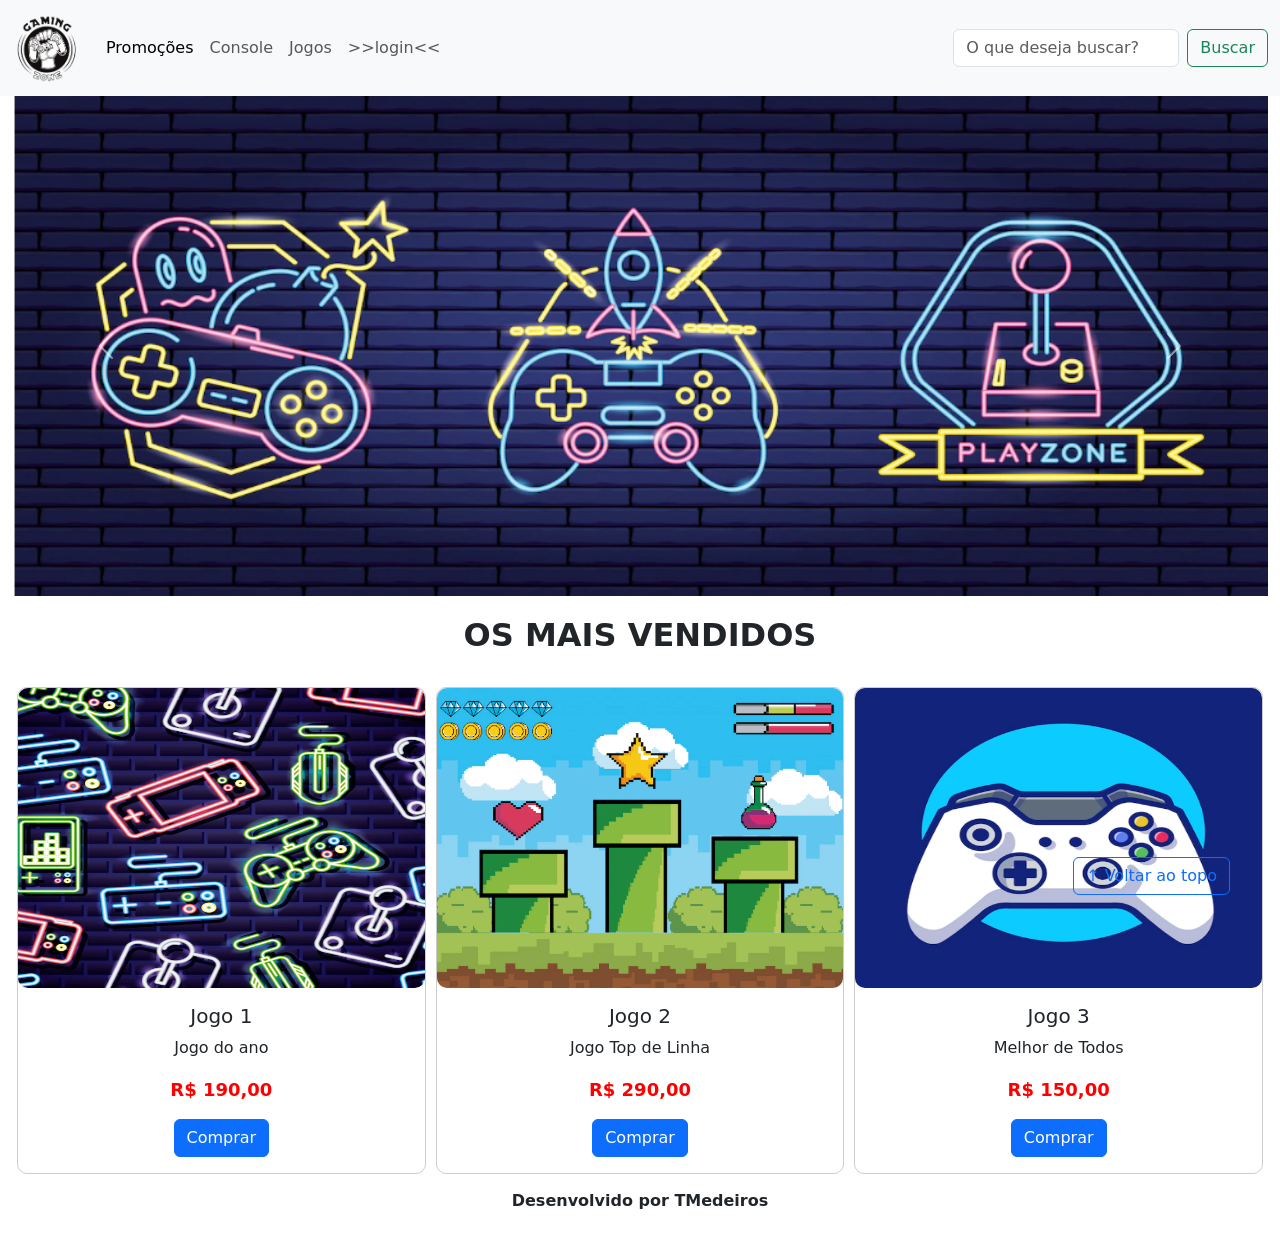
==== index.html @ e7b760a8 "Initial commit - Front-End LH Games" ====
<!DOCTYPE html>
<html lang="pt-br">

<head>
  <meta charset="UTF-8">
  <meta http-equiv="X-UA-Compatible" content="IE=edge">
  <meta name="viewport" content="width=device-width, initial-scale=1.0">
  <title>LH Games</title>

  <link href="https://cdn.jsdelivr.net/npm/bootstrap@5.2.2/dist/css/bootstrap.min.css" rel="stylesheet"
    integrity="sha384-Zenh87qX5JnK2Jl0vWa8Ck2rdkQ2Bzep5IDxbcnCeuOxjzrPF/et3URy9Bv1WTRi" crossorigin="anonymous">

  <link rel="stylesheet" href="css/estilo.css">

</head>

<body>
  <header>
    <nav class="navbar navbar-expand-lg bg-body-tertiary">
      <div class="container-fluid">
          <a class="navbar-brand" href="index.html"><img src="img/logo.png"></a>
        <button class="navbar-toggler" type="button" data-bs-toggle="collapse" data-bs-target="#navbarSupportedContent" aria-controls="navbarSupportedContent" aria-expanded="false" aria-label="Toggle navigation">
          <span class="navbar-toggler-icon"></span>
        </button>
        <div class="collapse navbar-collapse" id="navbarSupportedContent">
          <ul class="navbar-nav me-auto mb-2 mb-lg-0">
            <li class="nav-item">
              <a class="nav-link active" aria-current="page" href="#">Promoções</a>
            </li>
            <li class="nav-item">
              <a class="nav-link" href="#">Console</a>
            </li>
            <li class="nav-item">
              <a class="nav-link" href="#">Jogos</a>
            </li>
            <li class="nav-item">
              <a class="nav-link" href="login.html">>>login<<</a>
            </li>
          </ul>
          <form class="d-flex" role="search">
          <input class="form-control me-2" type="search" placeholder="O que deseja buscar?" aria-label="Search"/>
          <button class="btn btn-outline-success" type="submit">Buscar</button>
          </form>
        </div>
      </div>
    </nav>
  </header>

  <main>

    <section id="section-banners" class="container-fluid">

      <div id="carouselExampleControls" class="carousel slide" data-bs-slide="carousel">
        <div class="carousel-inner">
          <div class="carousel-item active">
            <img src="img/banner1.PNG" class="d-block w-100" alt="Venha comprar na nossa loja!">
          </div>
          <div class="carousel-item">
            <img src="img/banner2.PNG" class="d-block w-100" alt="Promoções de Produtos">
          </div>
          <div class="carousel-item">
            <img src="img/banner3.PNG" class="d-block w-100" alt="Várias novidades de produtos">
          </div>
        </div>
          <button class="carousel-control-prev" type="button" data-bs-target="#carouselExampleControls" data-bs-slide="prev">
            <span class="carousel-control-prev-icon" aria-hidden="true"></span>
            <span class="visually-hidden">Previous</span>
          </button>
          <button class="carousel-control-next" type="button" data-bs-target="#carouselExampleControls" data-bs-slide="next">
            <span class="carousel-control-next-icon" aria-hidden="true"></span>
            <span class="visually-hidden">Next</span>
          </button>
      </div>
    </section>
    
    <section id="section-vendidos" class="container-fluid">

      <h2>OS MAIS VENDIDOS</h2>
      
      <div class="card-group">
        
        <div class="card" style="width: 18rem;">
          <img src="img/jogo1.PNG" class="card-img-top" alt="Jogo de aventura">
            <div class="card-body">
              <h5 class="card-title">Jogo 1</h5>
              <p class="card-text">Jogo do ano</p>
              <p class="preco">R$ 190,00</p>
              <a href="#" class="btn btn-primary">Comprar</a>
            </div>
        </div>
        
        <div class="card" style="width: 18rem;">
          <img src="img/jogo2.PNG" class="card-img-top" alt="Jogo de corrida">
            <div class="card-body">
              <h5 class="card-title">Jogo 2</h5>
              <p class="card-text">Jogo Top de Linha</p>
              <p class="preco">R$ 290,00</p>
              <a href="#" class="btn btn-primary">Comprar</a>
            </div>
        </div>

        <div class="card" style="width: 18rem;">
          <img src="img/jogo3.PNG" class="card-img-top" alt="Jogo de aventura">
            <div class="card-body">
              <h5 class="card-title">Jogo 3</h5>
              <p class="card-text">Melhor de Todos</p>
              <p class="preco">R$ 150,00</p>
              <a href="#" class="btn btn-primary">Comprar</a>
            </div>
        </div>
      </div>           
    </section>
  </main>

  <footer>
    <p>Desenvolvido por TMedeiros</p>
  </footer>

  <button id="voltar-topo" type="button" class="btn btn-outline-primary" onclick="topo()">&uarr; Voltar ao topo</button>

  <script src="js/script.js"></script>
  <script src="https://cdn.jsdelivr.net/npm/bootstrap@5.2.2/dist/js/bootstrap.bundle.min.js"
    integrity="sha384-OERcA2EqjJCMA+/3y+gxIOqMEjwtxJY7qPCqsdltbNJuaOe923+mo//f6V8Qbsw3"
    crossorigin="anonymous"></script>

</body>

</html>
---- css/estilo.css ----
/*cabeçalho*/
header img{
    height: 70px;
    width: 70px;
}

/*Conteudo principal*/
main{
    min-height: 500px;
}

/*banner*/
#section-banners img{
    height: 500px;
}

/*Produtos vendidos*/
#section-vendidos{
    text-align: center;
}
#section-vendidos h2{
    font-weight: bold;
    padding: 20px;
}
#section-vendidos img{
    height: 300px;
    border-radius: 10px;
}
#section-vendidos .card{
    margin: 5px;
    border: 1px solid #ccc;
    border-radius: 10px;
}
#section-vendidos .preco{
    color: red;
    font-size: 18px;
    font-weight: bold;
}

/*Rodapé*/
footer {
    text-align: center;
}

footer p {
    font-weight: bold;
    padding: 10Px;
}

/*Botão Voltar topo*/
#voltar-topo{
    position: fixed;
    bottom: 5px;
    right: 50px;
}

/* página de login  */
#section-login{
    margin-top: 100px;
}
#section-login h1{
    text-align: center;
}
#section-login input{
    width: 100%;
}

/* Formulário de cadastro*/
#section-cadastro{
    padding: 5px;
    text-align: center;
    background-color: #fff;
}
#form-cadastrar{
    padding: 50px;
    display: none;
}
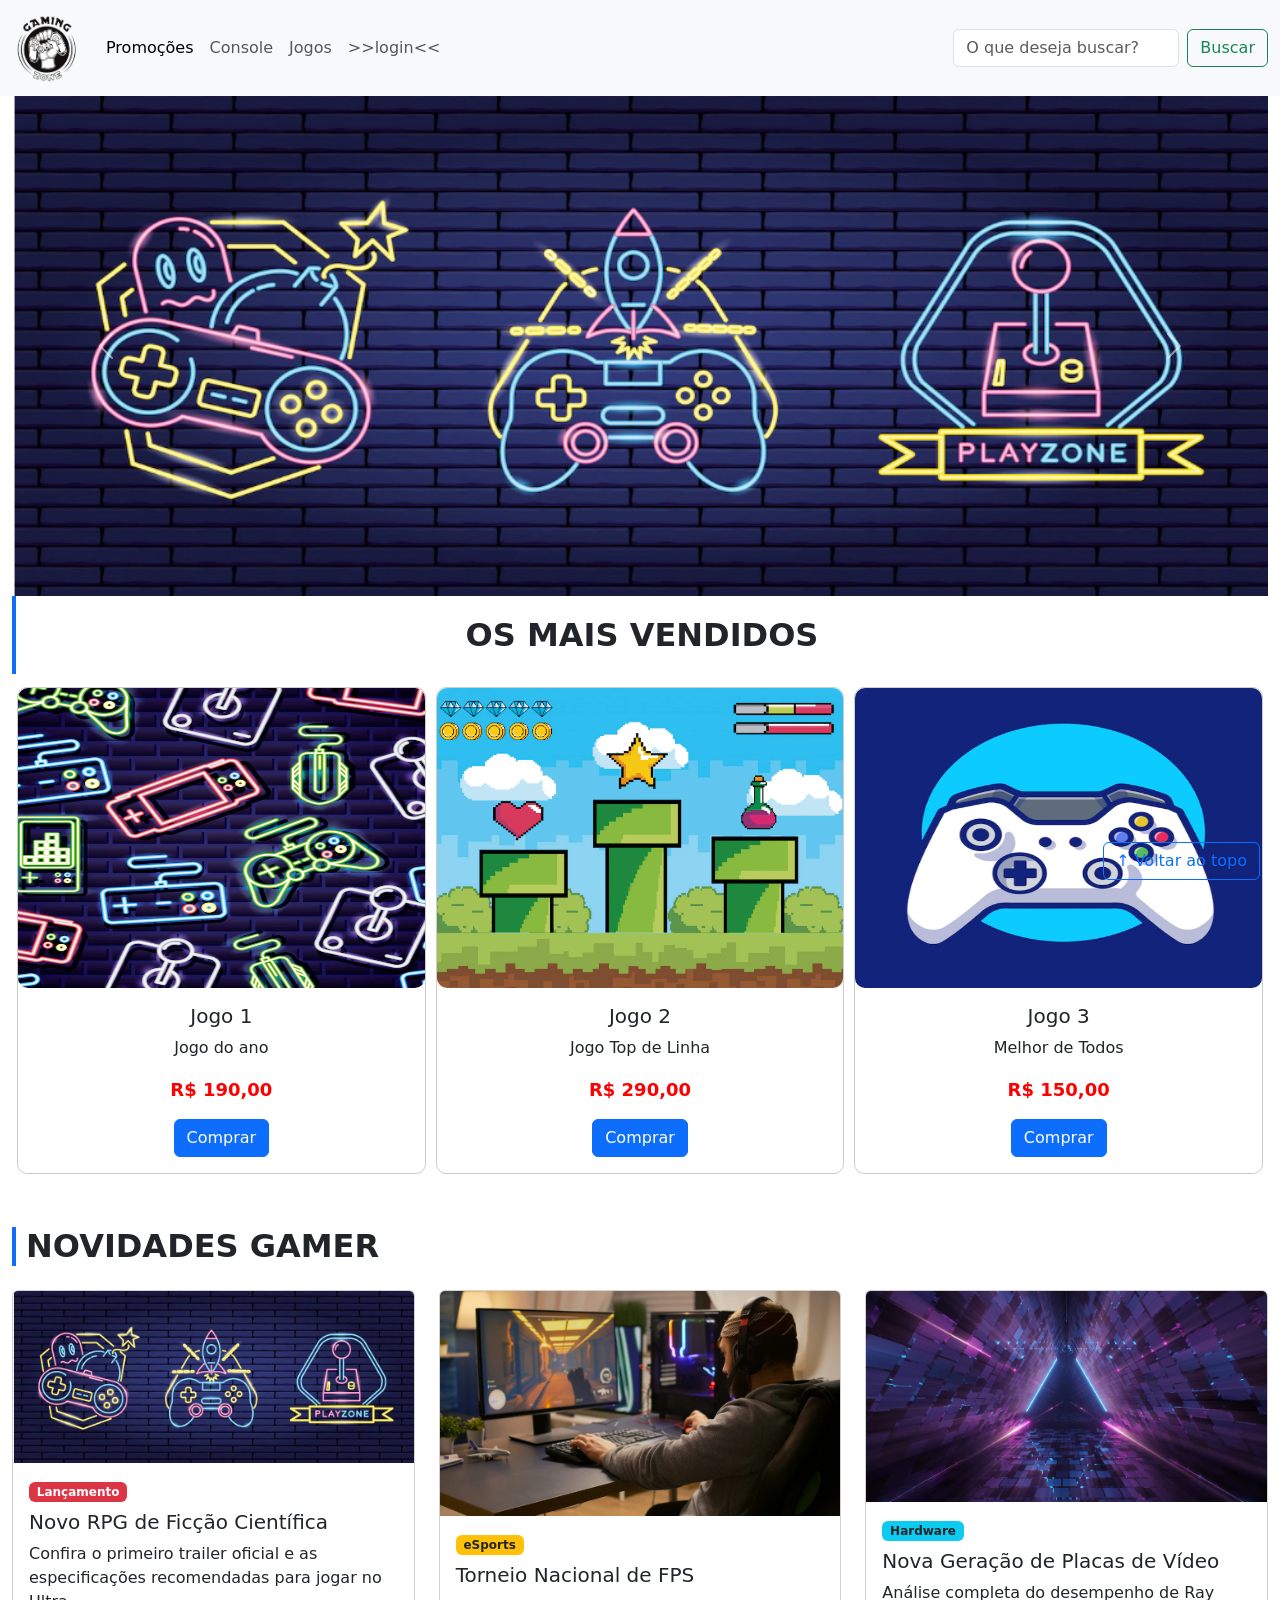
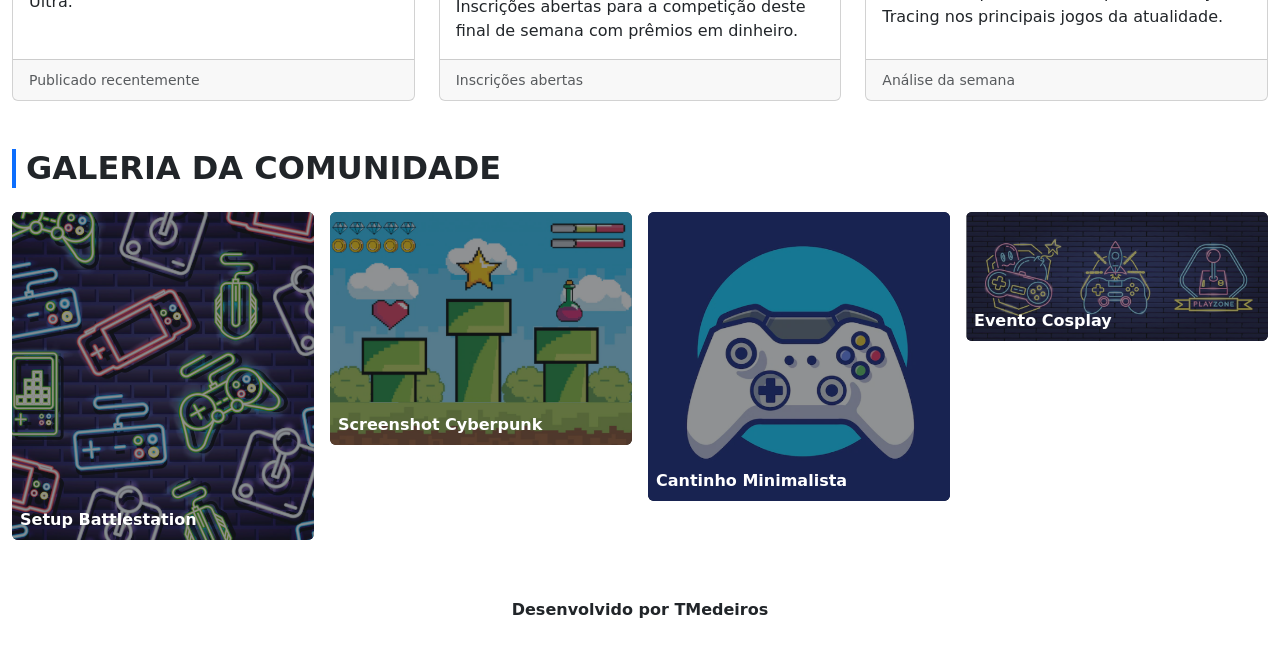
==== commit bc580a91: "Implementa seções de Novidades, Galeria e Modal de visualização" ====
--- a/index.html
+++ b/index.html
@@ -5,7 +5,7 @@
   <meta charset="UTF-8">
   <meta http-equiv="X-UA-Compatible" content="IE=edge">
   <meta name="viewport" content="width=device-width, initial-scale=1.0">
-  <title>LH Games</title>
+  <title>TM Games</title>
 
   <link href="https://cdn.jsdelivr.net/npm/bootstrap@5.2.2/dist/css/bootstrap.min.css" rel="stylesheet"
     integrity="sha384-Zenh87qX5JnK2Jl0vWa8Ck2rdkQ2Bzep5IDxbcnCeuOxjzrPF/et3URy9Bv1WTRi" crossorigin="anonymous">
@@ -48,6 +48,7 @@
 
   <main>
 
+    <!-- BANNERS -->
     <section id="section-banners" class="container-fluid">
 
       <div id="carouselExampleControls" class="carousel slide" data-bs-slide="carousel">
@@ -73,12 +74,11 @@
       </div>
     </section>
     
-    <section id="section-vendidos" class="container-fluid">
-
-      <h2>OS MAIS VENDIDOS</h2>
-      
-      <div class="card-group">
-        
+    <!-- PRODUTOS MAIS VENDIDOS -->
+    <section id="section-vendidos" class="container-fluid">    
+      <h2>OS MAIS VENDIDOS</h2>  
+
+      <div class="card-group">        
         <div class="card" style="width: 18rem;">
           <img src="img/jogo1.PNG" class="card-img-top" alt="Jogo de aventura">
             <div class="card-body">
@@ -110,6 +110,98 @@
         </div>
       </div>           
     </section>
+
+    <!-- SEÇÃO NOVIDADES -->
+    <section id="section-novidades" class="container-fluid my-5">
+      <h2 class="mb-4">NOVIDADES GAMER</h2>
+      <div class="row row-cols-1 row-cols-md-3 g-4">
+        <div class="col">
+          <div class="card h-100">
+            <img src="img/banner1.PNG" class="card-img-top" alt="Lançamentos de Jogos">
+            <div class="card-body">
+              <span class="badge bg-danger mb-2">Lançamento</span>
+              <h5 class="card-title">Novo RPG de Ficção Científica</h5>
+              <p class="card-text">Confira o primeiro trailer oficial e as especificações recomendadas para jogar no Ultra.</p>
+            </div>            
+            <div class="card-footer">
+              <small class="text-muted">Publicado recentemente</small>
+            </div>
+          </div>
+        </div>
+
+        <div class="col">
+          <div class="card h-100">
+            <img src="img/banner2.PNG" class="card-img-top" alt="Campeonato eSports">
+            <div class="card-body">
+              <span class="badge bg-warning text-dark mb-2">eSports</span>
+              <h5 class="card-title">Torneio Nacional de FPS</h5>
+              <p class="card-text">Inscrições abertas para a competição deste final de semana com prêmios em dinheiro.</p>
+            </div>
+            <div class="card-footer">
+              <small class="text-muted">Inscrições abertas</small>
+            </div>
+          </div>
+        </div>
+
+        <div class="col">
+          <div class="card h-100">
+            <img src="img/banner3.PNG" class="card-img-top" alt="Hardware Novo">
+            <div class="card-body">
+              <span class="badge bg-info text-dark mb-2">Hardware</span>
+              <h5 class="card-title">Nova Geração de Placas de Vídeo</h5>
+              <p class="card-text">Análise completa do desempenho de Ray Tracing nos principais jogos da atualidade.</p>
+            </div>
+            <div class="card-footer">
+              <small class="text-muted">Análise da semana</small>
+            </div>
+          </div>
+        </div>
+      </div>
+    </section>
+
+    <!-- SEÇÃO GALERIA -->
+    <section id="section-galeria" class="container-fluid my-5">
+      <h2 class="mb-4">GALERIA DA COMUNIDADE</h2>
+
+      <div class="row g-3">
+        <div class="col-6 col-md-3">
+          <div class="card bg-dark text-white border-0 overflow-hidden">
+            <img src="img/jogo1.PNG" class="card-img img-fluid" alt="Setup Gamer">
+            <div class="card-img-overlay d-flex align-items-end p-2 bg-dark bg-opacity-50">
+              <p class="card-text fw-bold m-0">Setup Battlestation</p>
+            </div>
+          </div>
+        </div>
+
+        <div class="col-6 col-md-3">
+          <div class="card bg-dark text-white border-0 overflow-hidden">
+            <img src="img/jogo2.PNG" class="card-img img-fluid" alt="Captura de Tela de Jogo">
+            <div class="card-img-overlay d-flex align-items-end p-2 bg-dark bg-opacity-50">
+              <p class="card-text fw-bold m-0">Screenshot Cyberpunk</p>
+            </div>
+          </div>
+        </div>
+
+        <div class="col-6 col-md-3">
+          <div class="card bg-dark text-white border-0 overflow-hidden">
+            <img src="img/jogo3.PNG" class="card-img img-fluid" alt="Cantinho Gamer">
+            <div class="card-img-overlay d-flex align-items-end p-2 bg-dark bg-opacity-50">
+              <p class="card-text fw-bold m-0">Cantinho Minimalista</p>
+            </div>
+          </div>
+        </div>
+
+        <div class="col-6 col-md-3">
+          <div class="card bg-dark text-white border-0 overflow-hidden">
+            <img src="img/banner1.PNG" class="card-img img-fluid" alt="Evento Cosplay">
+            <div class="card-img-overlay d-flex align-items-end p-2 bg-dark bg-opacity-50">
+              <p class="card-text fw-bold m-0">Evento Cosplay</p>
+            </div>
+          </div>
+        </div>
+      </div>
+    </section>
+
   </main>
 
   <footer>
@@ -118,6 +210,22 @@
 
   <button id="voltar-topo" type="button" class="btn btn-outline-primary" onclick="topo()">&uarr; Voltar ao topo</button>
 
+  <!-- Modal para Visualizar Imagem da Galeria -->
+  <div class="modal fade" id="galleryModal" tabindex="-1" aria-labelledby="galleryModalLabel" aria-hidden="true">
+    <div class="modal-dialog modal-dialog-centered modal-lg">
+      <div class="modal-content bg-dark text-white border-secondary">
+        <div class="modal-header border-secondary">
+          <h1 class="modal-title fs-5" id="galleryModalLabel">Visualizar Imagem</h1>
+          <button type="button" class="btn-close btn-close-white" data-bs-dismiss="modal" aria-label="Close"></button>
+        </div>
+        <div class="modal-body p-0">
+          <img src="" class="img-fluid d-block mx-auto modal-img-preview" alt="Imagem ampliada">
+        </div>
+      </div>
+    </div>
+  </div>
+
+  <!-- Scripts -->
   <script src="js/script.js"></script>
   <script src="https://cdn.jsdelivr.net/npm/bootstrap@5.2.2/dist/js/bootstrap.bundle.min.js"
     integrity="sha384-OERcA2EqjJCMA+/3y+gxIOqMEjwtxJY7qPCqsdltbNJuaOe923+mo//f6V8Qbsw3"
--- a/css/estilo.css
+++ b/css/estilo.css
@@ -75,3 +75,30 @@
     padding: 50px;
     display: none;
 }
+
+
+/* Espaçamento e títulos das seções */
+main section h2 {
+  font-weight: bold;
+  text-transform: uppercase;
+  border-left: 4px solid #0d6efd;
+  padding-left: 10px;
+}
+
+/* Efeito de zoom na Galeria ao passar o mouse */
+#section-galeria .card {
+  transition: transform 0.3s ease;
+  cursor: pointer;
+}
+
+#section-galeria .card:hover {
+  transform: scale(1.03);
+}
+
+/* Botão Flutuante Voltar ao Topo */
+#voltar-topo {
+  position: fixed;
+  bottom: 20px;
+  right: 20px;
+  z-index: 99;
+}
